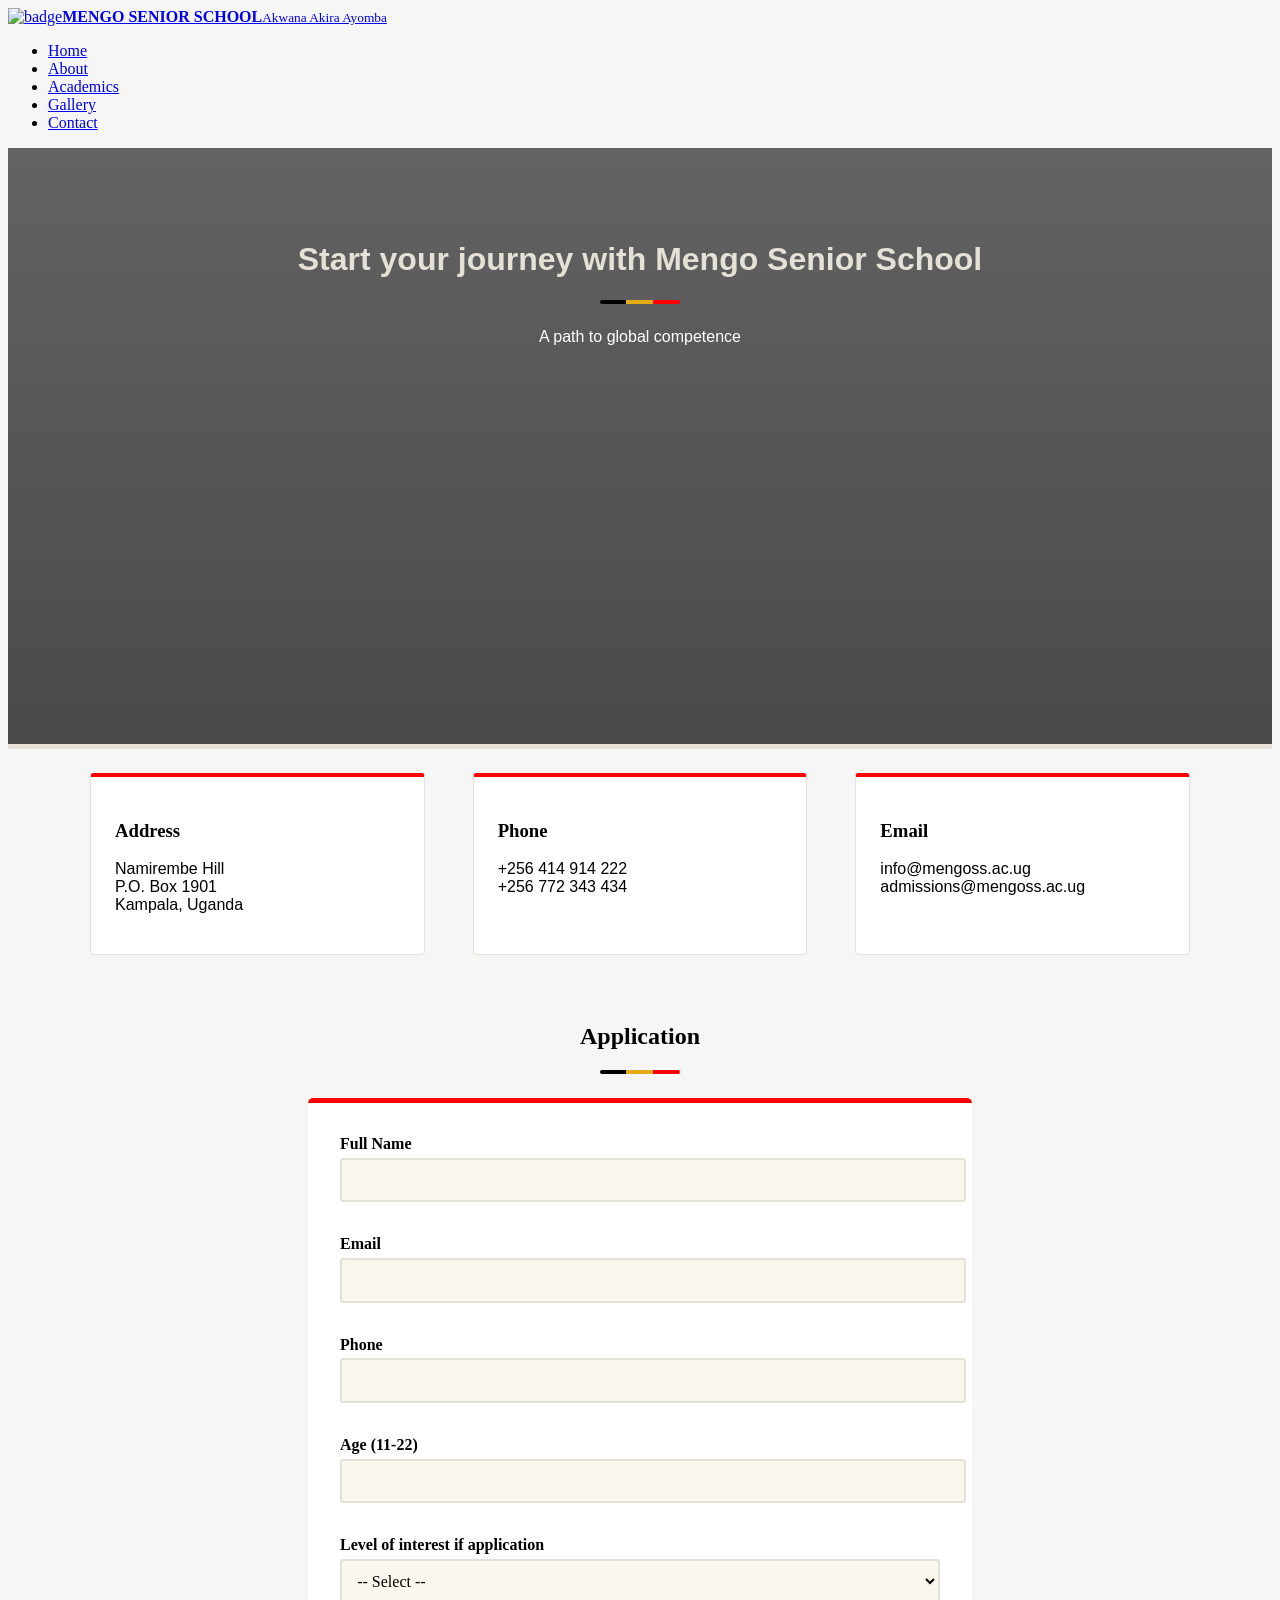
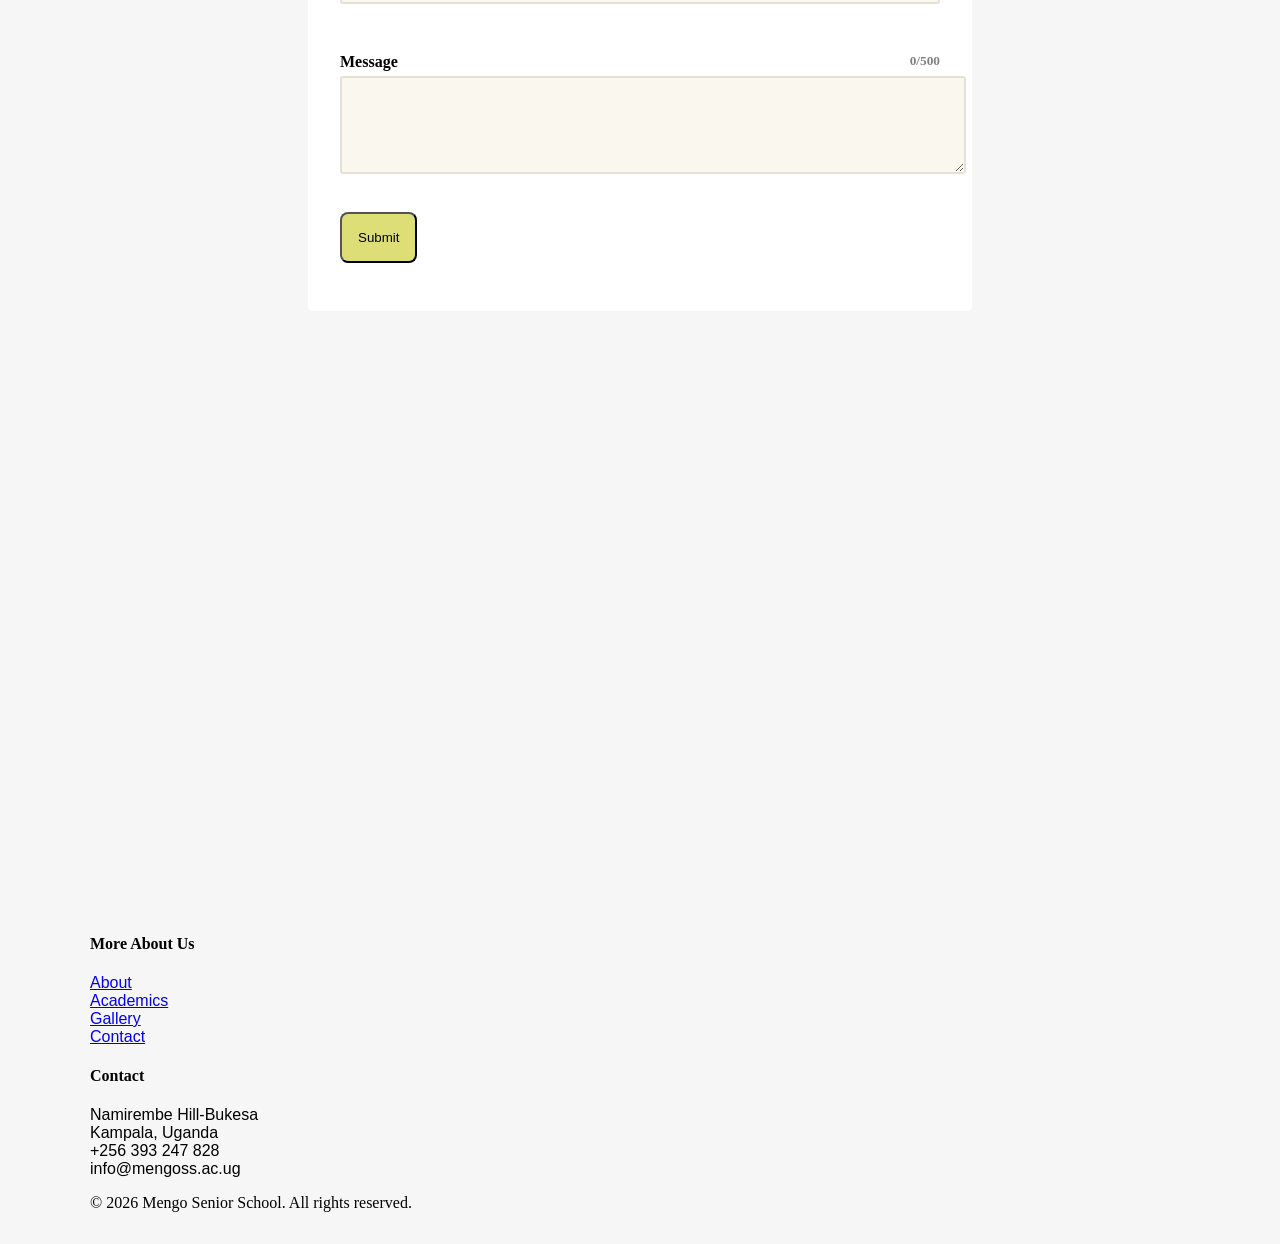
==== index.html @ 124b72ba "REnder page" ====
<!DOCTYPE html>
<html lang="en">
<head>
    <meta charset="UTF-8">
    <meta name="viewport" content="width=device-width, initial-scale=1.0">
    <title>Contact-Mengo Senior School</title>
    <link href="/style/footer.css" rel="stylesheet">
    <link href="/style/header.css" rel="stylesheet">
    <link href="/style/contact.css" rel="stylesheet">
</head>
<body>
<header>
  <div class="nav-bar">
    <a class="badge" href="index.html"><img src="/images-contact/badge.png" alt="badge"><span><b>MENGO SENIOR SCHOOL</b><small>Akwana Akira Ayomba</small></span></a>
    <!-- <button id="burger" aria-label="Menu">☰</button> -->
    <ul class="menu" id="menu">
      <li><a href="index.html">Home</a></li>
      <li><a href="about.html">About</a></li>
      <li><a href="academics.html">Academics</a></li>
      <li><a href="gallery.html">Gallery</a></li>
      <li><a href="contact.html">Contact</a></li>
    </ul>
  </div>
</header>
<div class="info"><div class="wrap"><h1>Start your journey with Mengo Senior School</h1><div class="rule"></div><p>A path to global competence</p></div></div>
<section class="wrap">
  <div class="grid">
    <div class="card"><h3>Address</h3><p>Namirembe Hill<br>P.O. Box 1901<br>Kampala, Uganda</p></div>
    <div class="card"><h3>Phone</h3><p>+256 414 914 222<br>+256 772 343 434</p></div>
    <div class="card"><h3>Email</h3><p>info@mengoss.ac.ug<br>admissions@mengoss.ac.ug</p></div>
  </div>
</section>
<section class="wrap">
  <h2 style="text-align:center">Application</h2><div class="rule"></div>

  <form id="registration" novalidate>
    <div class="field"><label for="name">Full Name</label>
      <input id="name" required><span class="error" id="nameError"></span>
    <div class="field"><label for="email">Email</label>
      <input id="email" type="email" required><span class="error" id="emailError"></span>
    <div class="field"><label for="phone">Phone</label>
      <input id="phone" required><span class="error" id="phoneError"></span>
    <div class="field"><label for="age">Age (11-22)</label>
      <input id="age" type="number" min="11" max="22" required><span class="error" id="ageError"></span>
    <div class="field"><label>Level of interest if application</label>
      <select name="level" required>
        <option value="" disabled selected>-- Select --</option>
        <option>S.1</option>
        <option>S.2</option>
        <option>S.3</option>
        <option>S.4</option>
        <option>S.5</option>
        <option>S.6</option>
    </select>
    </div><span class="error" id="interestError"></span>
    <div class="field"><label>Message <small id="count" style="float:right;color:gray">0/500</small></label>
      <textarea name="msg" id="message" rows="4" maxlength="500" required></textarea><div class="error" id="msg-error"></div>
    </div>
    <button class="submit-button" type="submit">Submit </button>
  </form>
</section>
<iframe src="https://www.google.com/maps/embed?pb=!1m18!1m12!1m3!1d3989.755941924478!2d32.559797273958274!3d0.32038989967647163!2m3!1f0!2f0!3f0!3m2!1i1024!2i768!4f13.1!3m3!1m2!1s0x177dbb673c3b9e75%3A0x22994ff6731118ec!2sMengo%20Senior%20School!5e0!3m2!1sen!2sug!4v1777544000797!5m2!1sen!2sug" width="100%" height="550" style="border:0;" allowfullscreen="" loading="lazy" referrerpolicy="no-referrer-when-downgrade"></iframe>
<footer>
  <div class="wrap">
    <div class="foot-grid">
      <div><h4>More About Us</h4><p><a href="about.html">About</a><br><a href="academics.html">Academics</a><br><a href="gallery.html">Gallery</a><br><a href="contact.html">Contact</a></p></div>
      <div><h4>Contact</h4><p>Namirembe Hill-Bukesa<br>Kampala, Uganda<br>+256 393 247 828<br>info@mengoss.ac.ug</p></div>
    </div>
    <div class="copy-right">© 2026 Mengo Senior School. All rights reserved.</div>
  </div>
</footer>
<script src="/resources/contact.js"></script>   
</body>
</html>
---- style/contact.css ----
section { padding: 3rem 0; }
body {
  color: black;
  background: #f6f6f6;
}

.info {
  background: linear-gradient(rgba(0,0,0,.6), rgba(0,0,0,.7)), url('/images-contact/contact.jpeg') center/cover;
  color: #fff;
  padding: 3rem 0;
  text-align: center;
  border-bottom: 5px solid #e5e1d6;
  height: 500px;
}
.info h1 { color: #e5e1d6; }
.rule {
  height: 4px;
  width: 80px;
  background: linear-gradient(90deg, black 33%, #e3ac16 33% 66%, red 66%);
  margin: .5rem auto 1.5rem;
  border-radius: 2px;
}

.grid {
  display: grid;
  gap: 3rem;
  grid-template-columns: repeat(auto-fit, minmax(250px, 1.5fr));
}

.card {
  background: #fff;
  border: 1px solid #e5e1d6;
  border-top: 4px solid red;
  padding: 1.5rem;
  border-radius: 4px;
}
.card h3 { color: black; }

.wrap { max-width: 1100px; 
  margin: auto; 
  padding: 1.5rem; 
}

.wrap h1, .wrap p{
  font-family:'Trebuchet MS', 'Lucida Sans Unicode', 'Lucida Grande', 'Lucida Sans', Arial, sans-serif
}

form {
  max-width: 600px;
  margin: auto;
  background: #fff;
  padding: 2rem;
  border-radius: 5px;
  border-top: 5px solid red;
}
.field { 
  margin-bottom: 1rem; 
}

label { display: block; 
  font-weight: 600; 
  margin-bottom: .3rem; 
}

input, select, textarea {
  width: 100%;
  padding: .7rem;
  border: 2px solid #e5e1d6;
  border-radius: 3px;
  font: inherit;
  background: #faf7ef;
}
input:focus, select:focus, textarea:focus {
  outline: none;
  border-color: rgb(222, 222, 118);
}

.error {
    color: #d32f2f;
    font-size: 0.8rem;
    font-weight: bold;
    display: block;
    min-height: 18px;
    margin-bottom: 15px;
}

.submit-button{
  background-color: rgb(222, 222, 118);
  padding: 1rem;
  border-radius: 8px;
}

.submit-button:hover{
    cursor: pointer;
    background-color: azure;
}

.ok {
  background: rgb(222, 222, 118);
  color: black;
  padding: 1rem;
  border-radius: 3px;
  text-align: center;
  font-weight: 700;
  margin-top: 1rem;
  display: none;
}
.ok.on { display: block; }
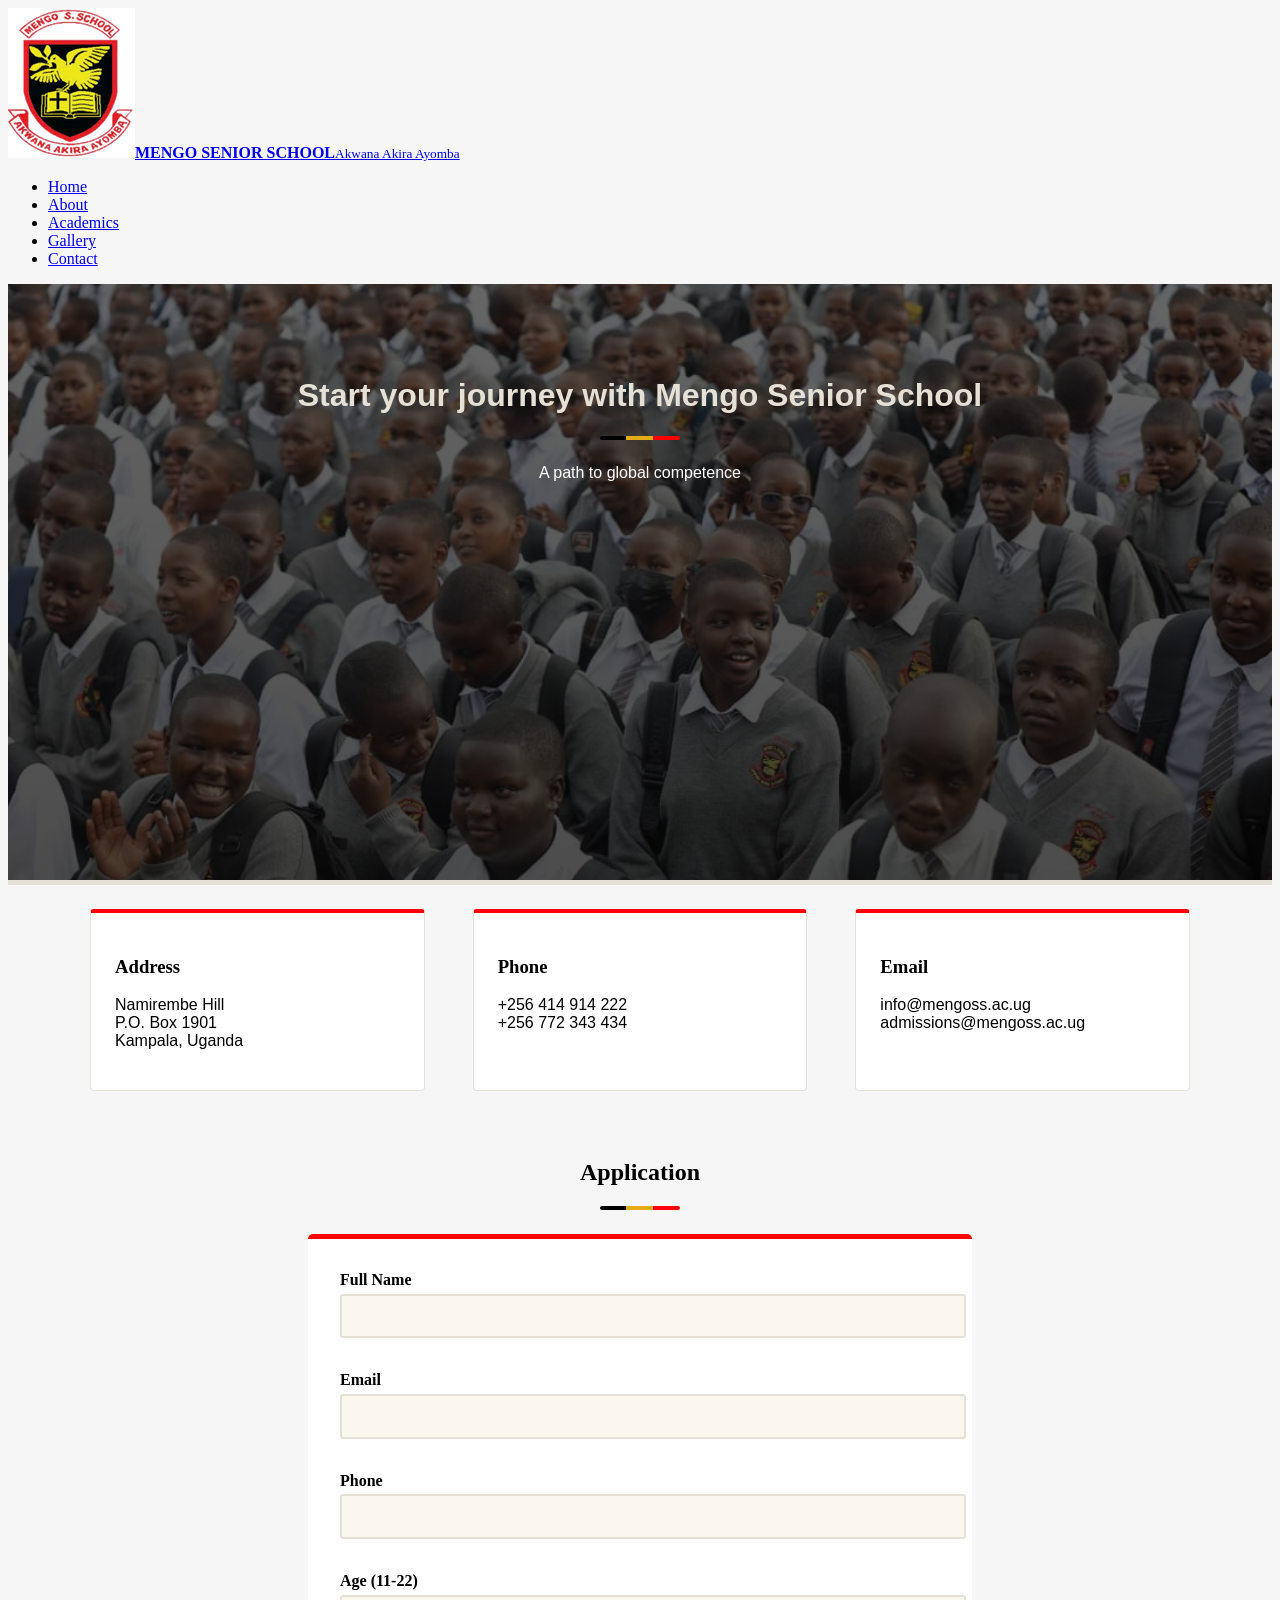
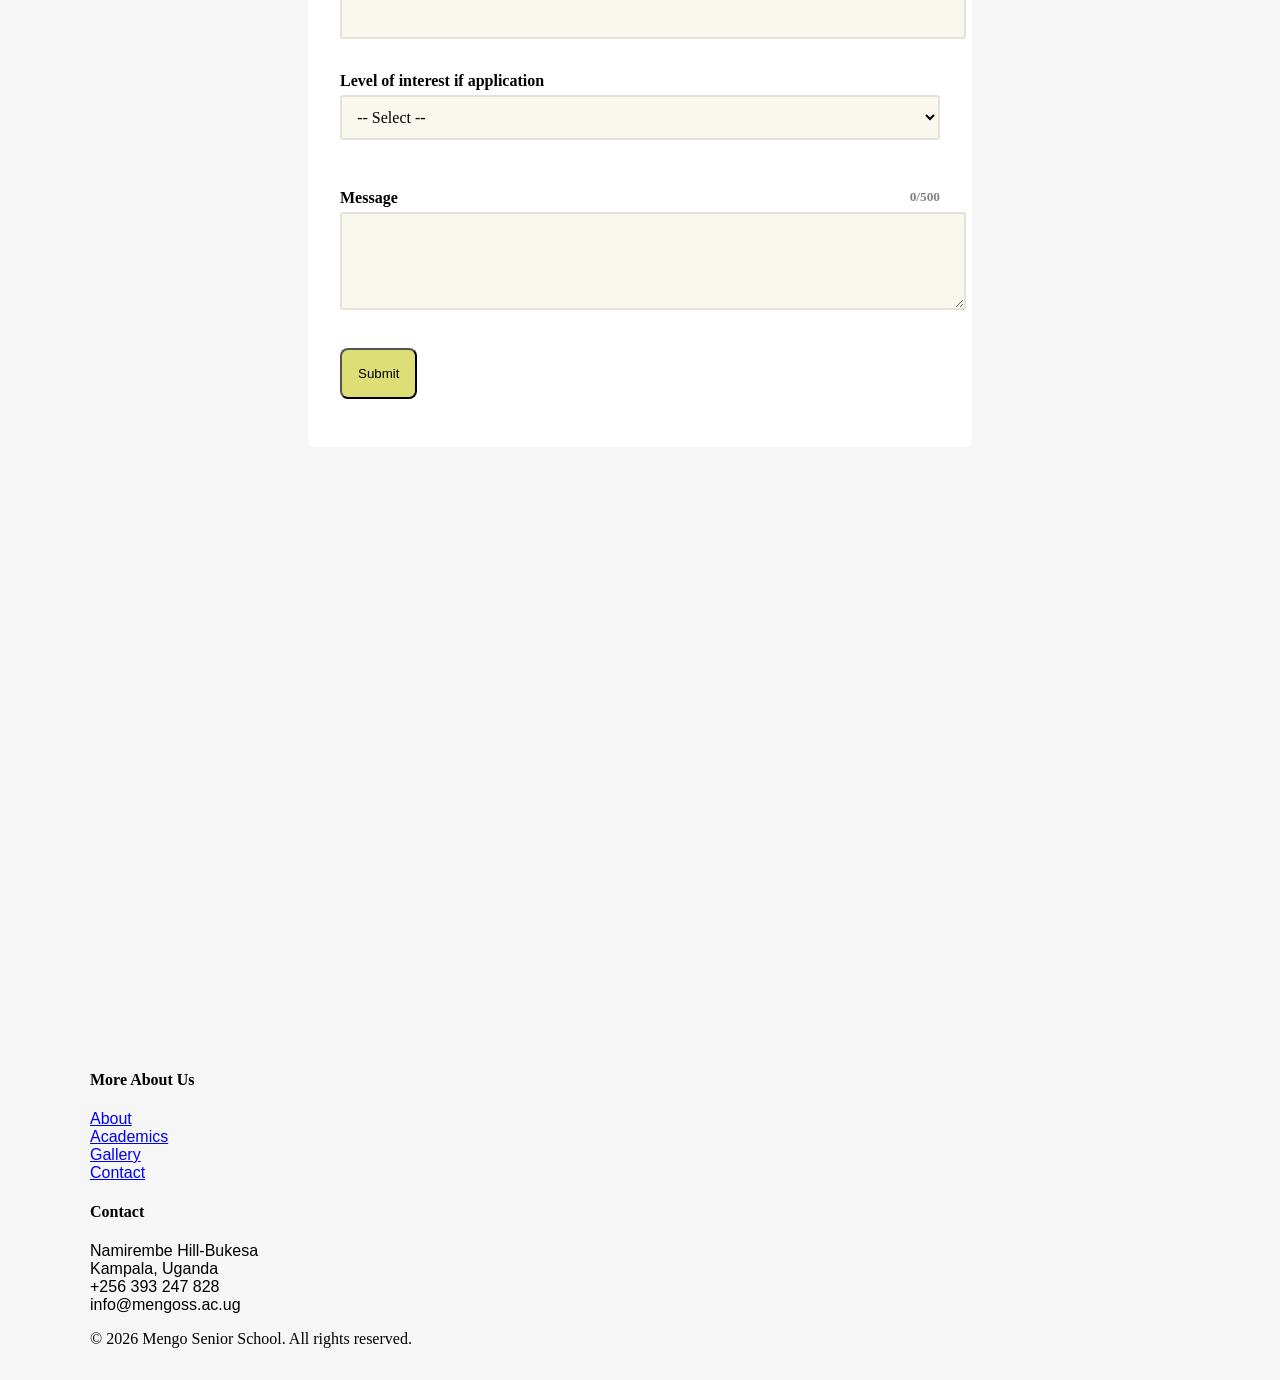
==== commit 0a2fb1b9: "First merge with academics" ====
--- a/index.html
+++ b/index.html
@@ -4,21 +4,22 @@
     <meta charset="UTF-8">
     <meta name="viewport" content="width=device-width, initial-scale=1.0">
     <title>Contact-Mengo Senior School</title>
-    <link href="/style/footer.css" rel="stylesheet">
-    <link href="/style/header.css" rel="stylesheet">
-    <link href="/style/contact.css" rel="stylesheet">
+    <link rel="icon" type="image/png" href="images/badge.png" >
+    <link href="style/contact.css" rel="stylesheet">
+    <link href="style/footer.css" rel="stylesheet">
+    <link href="style/header.css" rel="stylesheet">
 </head>
 <body>
 <header>
   <div class="nav-bar">
-    <a class="badge" href="index.html"><img src="/images-contact/badge.png" alt="badge"><span><b>MENGO SENIOR SCHOOL</b><small>Akwana Akira Ayomba</small></span></a>
+    <a class="badge" href="index.html"><img src="images/badge.png" alt="badge"><span><b>MENGO SENIOR SCHOOL</b><small>Akwana Akira Ayomba</small></span></a>
     <!-- <button id="burger" aria-label="Menu">☰</button> -->
     <ul class="menu" id="menu">
-      <li><a href="index.html">Home</a></li>
+      <li><a href="index.html" class="active">Home</a></li>
       <li><a href="about.html">About</a></li>
       <li><a href="academics.html">Academics</a></li>
       <li><a href="gallery.html">Gallery</a></li>
-      <li><a href="contact.html">Contact</a></li>
+      <li><a href="index.html">Contact</a></li>
     </ul>
   </div>
 </header>
@@ -69,6 +70,6 @@
     <div class="copy-right">© 2026 Mengo Senior School. All rights reserved.</div>
   </div>
 </footer>
-<script src="/resources/contact.js"></script>   
+<script src="resources/contact.js"></script>   
 </body>
 </html>
--- a/style/contact.css
+++ b/style/contact.css
@@ -5,7 +5,7 @@
 }
 
 .info {
-  background: linear-gradient(rgba(0,0,0,.6), rgba(0,0,0,.7)), url('/images-contact/contact.jpeg') center/cover;
+  background: linear-gradient(rgba(0,0,0,.6), rgba(0,0,0,.7)), url('../images/contact.jpeg') center/cover;
   color: #fff;
   padding: 3rem 0;
   text-align: center;
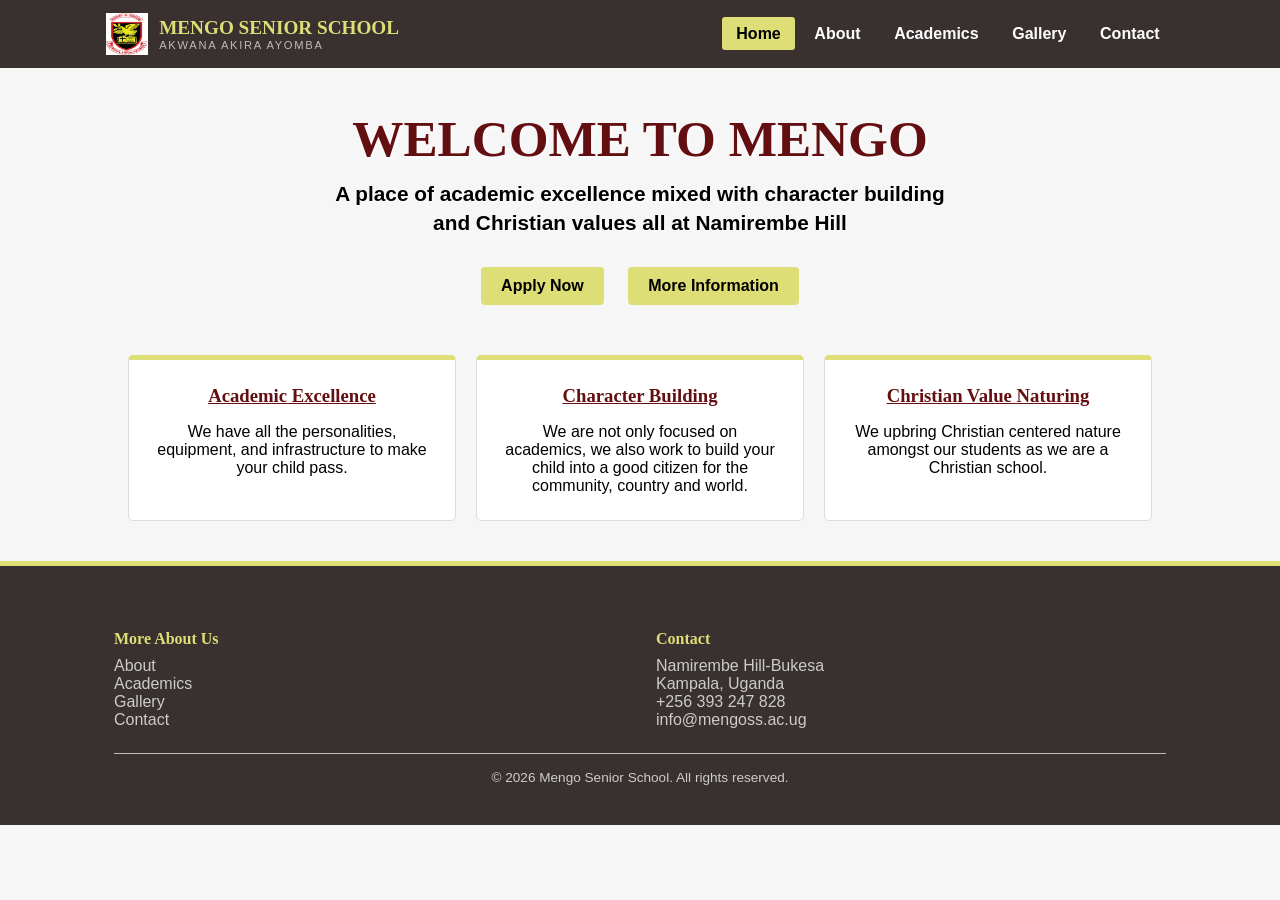
==== commit b7a54ebb: "Initial home merge to main" ====
--- a/index.html
+++ b/index.html
@@ -1,66 +1,60 @@
 <!DOCTYPE html>
-<html lang="en">
+<html>
 <head>
     <meta charset="UTF-8">
     <meta name="viewport" content="width=device-width, initial-scale=1.0">
-    <title>Contact-Mengo Senior School</title>
-    <link rel="icon" type="image/png" href="images/badge.png" >
+    <title>Mengo Senior School | Home</title>
+    <link rel="stylesheet" href="style/home.css">
     <link href="style/contact.css" rel="stylesheet">
     <link href="style/footer.css" rel="stylesheet">
     <link href="style/header.css" rel="stylesheet">
+    <link rel="icon" type="image/png" href="images/badge.png">
 </head>
 <body>
+
 <header>
   <div class="nav-bar">
-    <a class="badge" href="index.html"><img src="images/badge.png" alt="badge"><span><b>MENGO SENIOR SCHOOL</b><small>Akwana Akira Ayomba</small></span></a>
-    <!-- <button id="burger" aria-label="Menu">☰</button> -->
+    <a class="badge" href="index.html"><img src="images/badge.png"><span><b>MENGO SENIOR SCHOOL</b><small>Akwana Akira Ayomba</small></span></a>
     <ul class="menu" id="menu">
       <li><a href="index.html" class="active">Home</a></li>
       <li><a href="about.html">About</a></li>
       <li><a href="academics.html">Academics</a></li>
       <li><a href="gallery.html">Gallery</a></li>
-      <li><a href="index.html">Contact</a></li>
+      <li><a href="contact.html">Contact</a></li>
     </ul>
   </div>
 </header>
-<div class="info"><div class="wrap"><h1>Start your journey with Mengo Senior School</h1><div class="rule"></div><p>A path to global competence</p></div></div>
-<section class="wrap">
-  <div class="grid">
-    <div class="card"><h3>Address</h3><p>Namirembe Hill<br>P.O. Box 1901<br>Kampala, Uganda</p></div>
-    <div class="card"><h3>Phone</h3><p>+256 414 914 222<br>+256 772 343 434</p></div>
-    <div class="card"><h3>Email</h3><p>info@mengoss.ac.ug<br>admissions@mengoss.ac.ug</p></div>
-  </div>
-</section>
-<section class="wrap">
-  <h2 style="text-align:center">Application</h2><div class="rule"></div>
 
-  <form id="registration" novalidate>
-    <div class="field"><label for="name">Full Name</label>
-      <input id="name" required><span class="error" id="nameError"></span>
-    <div class="field"><label for="email">Email</label>
-      <input id="email" type="email" required><span class="error" id="emailError"></span>
-    <div class="field"><label for="phone">Phone</label>
-      <input id="phone" required><span class="error" id="phoneError"></span>
-    <div class="field"><label for="age">Age (11-22)</label>
-      <input id="age" type="number" min="11" max="22" required><span class="error" id="ageError"></span>
-    <div class="field"><label>Level of interest if application</label>
-      <select name="level" required>
-        <option value="" disabled selected>-- Select --</option>
-        <option>S.1</option>
-        <option>S.2</option>
-        <option>S.3</option>
-        <option>S.4</option>
-        <option>S.5</option>
-        <option>S.6</option>
-    </select>
-    </div><span class="error" id="interestError"></span>
-    <div class="field"><label>Message <small id="count" style="float:right;color:gray">0/500</small></label>
-      <textarea name="msg" id="message" rows="4" maxlength="500" required></textarea><div class="error" id="msg-error"></div>
+
+<main class="mainInfo">
+    <div class="welcome-sec">
+        <h1>WELCOME TO MENGO</h1>
+        <p class="welcome-message">A place of academic excellence mixed with character building <br>and Christian values all at Namirembe Hill</p>
     </div>
-    <button class="submit-button" type="submit">Submit </button>
-  </form>
-</section>
-<iframe src="https://www.google.com/maps/embed?pb=!1m18!1m12!1m3!1d3989.755941924478!2d32.559797273958274!3d0.32038989967647163!2m3!1f0!2f0!3f0!3m2!1i1024!2i768!4f13.1!3m3!1m2!1s0x177dbb673c3b9e75%3A0x22994ff6731118ec!2sMengo%20Senior%20School!5e0!3m2!1sen!2sug!4v1777544000797!5m2!1sen!2sug" width="100%" height="550" style="border:0;" allowfullscreen="" loading="lazy" referrerpolicy="no-referrer-when-downgrade"></iframe>
+    
+    <div class="apply-div">
+        <a href="contact.html" class="yellow">Apply Now</a>
+        <a href="about.html" class="yellow">More Information</a>
+    </div>
+
+    <div class="why-container">
+        <div class="Academic">
+            <h3><u>Academic Excellence</u></h3>
+            <p>We have all the personalities, equipment, and infrastructure to make your child pass.</p>
+        </div>
+
+        <div class="character">
+            <h3><u>Character Building</u></h3>
+            <p>We are not only focused on academics, we also work to build your child into a good citizen for the community, country and world.</p>
+        </div>
+
+        <div class="christian">
+            <h3><u>Christian Value Naturing</u></h3>
+            <p>We upbring Christian centered nature amongst our students as we are a Christian school.</p>
+        </div>
+    </div>
+</main>
+
 <footer>
   <div class="wrap">
     <div class="foot-grid">
@@ -70,6 +64,7 @@
     <div class="copy-right">© 2026 Mengo Senior School. All rights reserved.</div>
   </div>
 </footer>
-<script src="resources/contact.js"></script>   
+<script src="resources/contact.js"></script> 
+
 </body>
-</html>
+</html>
--- a/style/home.css
+++ b/style/home.css
@@ -0,0 +1,171 @@
+* {
+    box-sizing: border-box;
+    margin: 0;
+    padding: 0;
+}
+
+a {
+    text-decoration: none;
+}
+h1, h2, h3 {
+  font-family: 'Times New Roman', Times, serif;
+  line-height: 1.2;
+  margin-bottom: .5em;
+}
+header {
+  background: rgb(57, 48, 48);
+  color: #fff;
+  position: sticky;
+  top: 0;
+  z-index: 50;
+}
+.bar {
+  background: red;
+  font-size: .8rem;
+  padding: .4rem 0;
+  text-align: center;
+}
+.nav-bar {
+  display: flex;
+  align-items: center;
+  justify-content: space-between;
+  padding: .8rem 1rem;
+  max-width: 1100px;
+  margin: auto;
+}
+.badge { display: flex; 
+    align-items: center; 
+    gap: .7rem; 
+    color: #fff; 
+}
+.badge img { width: 42px; 
+    height: 42px; 
+}
+.badge b {
+  font-family: 'Times New Roman', Times, serif;
+  font-size: 1.2rem;
+  color: rgb(222, 222, 118);
+}
+.badge small {
+  display: block;
+  font-size: .7rem;
+  letter-spacing: .15em;
+  text-transform: uppercase;
+  color: #bbb;
+}
+.menu { display: flex; 
+    gap: .3rem; 
+    list-style: none; 
+}
+.menu a {
+  color: #fff;
+  padding: .5rem .9rem;
+  border-radius: 3px;
+  font-weight: 600;
+}
+.menu a:hover, .menu a.active {
+  background: rgb(222, 222, 118);
+  color: black;
+  text-decoration: none;
+}
+
+body {
+    font-family: Arial, sans-serif;
+    color: #333;
+   background-image: linear-gradient(rgba(255, 255, 255, 0.6), rgba(255, 255, 255, 0.6)), url(bishopblock.jpg);
+    background-size: cover;
+    background-position: center;
+    margin: o;
+}
+
+
+.mainInfo {
+    padding: 40px 10%;
+    
+}
+
+.welcome-sec {
+    text-align: center;
+    margin-bottom: 30px;
+}
+
+.welcome-sec h1 {
+    color: #630e10;
+    font-size: 3.2rem;
+    margin-bottom: 10px;
+    font-weight: 900;
+    text-shadow: 2px 2px 4px rgba(255, 255, 255, 0.8);
+}
+
+.welcome-message {
+    font-size: 1.3rem;
+    font-weight: bold;
+    color: #000;
+    line-height: 1.4;
+    text-shadow: 1px 1px 2px rgba(255, 255, 255, 0.8);
+}
+
+.apply-div {
+    text-align: center;
+    margin-bottom: 50px;
+}
+
+.yellow {
+    background-color: rgb(222, 222, 118) ;
+    color: #000;
+    padding: 10px 20px;
+    text-decoration: none;
+    font-weight: bold;
+    margin: 0 10px;
+    border-radius: 4px;
+    display: inline-block;
+}
+
+
+
+.why-container {
+    display: flex;
+    gap: 20px;
+    justify-content: space-between;
+}
+
+.Academic, .character, .christian {
+    background-color: #ffffff;
+    padding: 25px;
+    flex: 1;
+    border: 1px solid #ddd;
+    border-top: 5px solid rgb(222, 222, 118) ;
+    text-align: center;
+    border-radius: 5px;
+}
+
+.Academic h3, .character h3, .christian h3 {
+    margin-bottom: 15px;
+    color: #630e10;
+}
+
+footer {
+  background: rgb(57, 48, 48);
+  color: #ccc;
+  padding: 2.5rem 0 1rem;
+  border-top: 5px solid rgb(222, 222, 118);
+}
+footer h4 {
+  color: rgb(222, 222, 118);
+  margin-bottom: .6rem;
+  font-family: 'Times New Roman', Times, serif;
+}
+footer a { color: #ccc; }
+footer a:hover { color: rgb(222, 222, 118); }
+.foot-grid {
+  display: grid;
+  gap: 2rem;
+  grid-template-columns: repeat(auto-fit, minmax(400px, 1fr));
+  margin-bottom: 1.5rem;
+}
+.copy-right {
+  border-top: 1px solid #bfbbbb;
+  padding-top: 1rem;
+  text-align: center;
+  font-size: .85rem;
+}
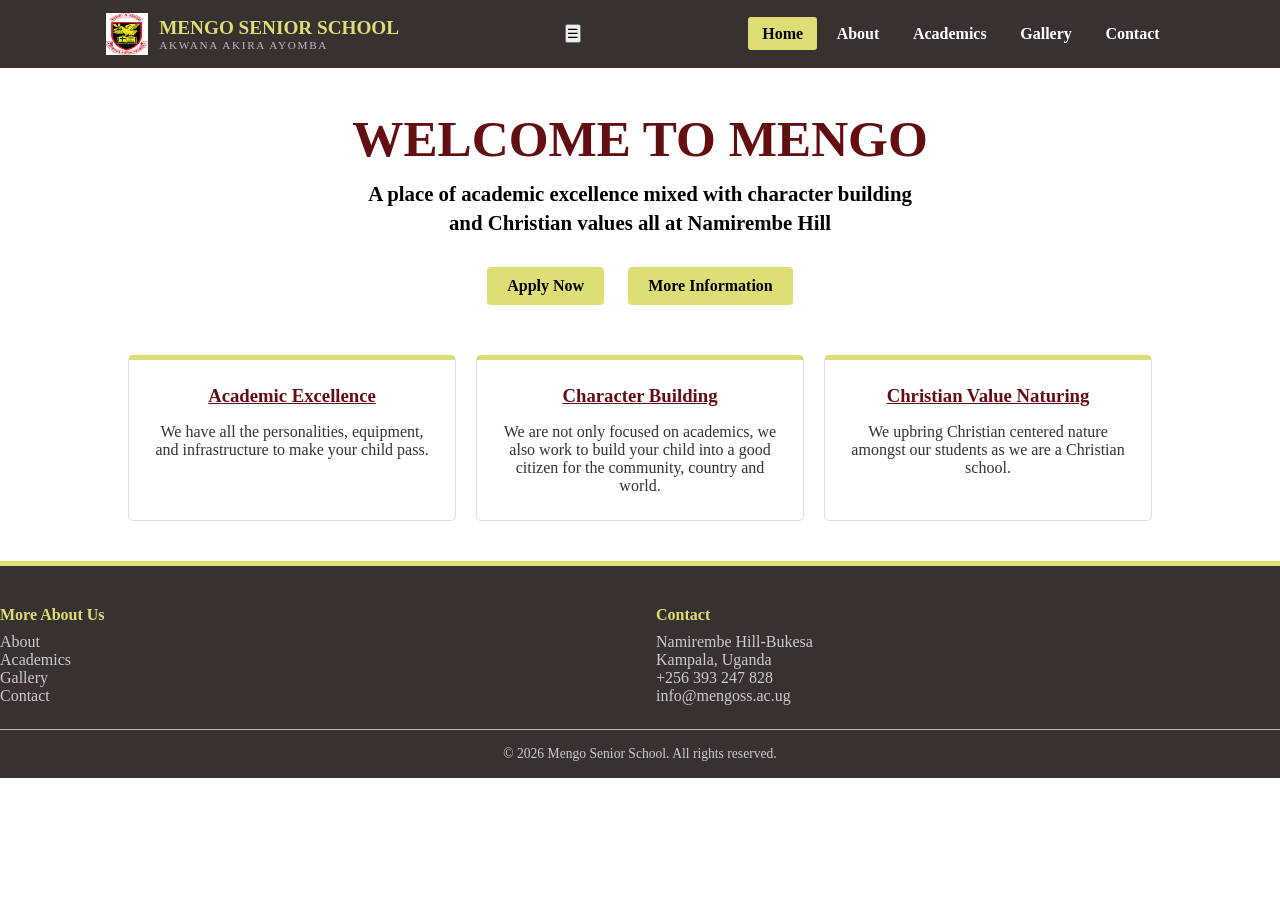
==== commit 4a00b5d1: "nothing" ====
--- a/index.html
+++ b/index.html
@@ -15,6 +15,7 @@
 <header>
   <div class="nav-bar">
     <a class="badge" href="index.html"><img src="images/badge.png"><span><b>MENGO SENIOR SCHOOL</b><small>Akwana Akira Ayomba</small></span></a>
+    <button id="resopnd" aria-label="Menu">☰</button>
     <ul class="menu" id="menu">
       <li><a href="index.html" class="active">Home</a></li>
       <li><a href="about.html">About</a></li>
--- a/style/home.css
+++ b/style/home.css
@@ -70,7 +70,6 @@
 }
 
 body {
-    font-family: Arial, sans-serif;
     color: #333;
    background-image: linear-gradient(rgba(255, 255, 255, 0.6), rgba(255, 255, 255, 0.6)), url(bishopblock.jpg);
     background-size: cover;
--- a/style/footer.css
+++ b/style/footer.css
@@ -0,0 +1,25 @@
+footer {
+  background: rgb(57, 48, 48);
+  color: #ccc;
+  padding: 2.5rem 0 1rem;
+  border-top: 5px solid rgb(222, 222, 118);
+}
+footer h4 {
+  color: rgb(222, 222, 118);
+  margin-bottom: .6rem;
+  font-family: 'Times New Roman', Times, serif;
+}
+footer a { color: #ccc; }
+footer a:hover { color: rgb(222, 222, 118); }
+.foot-grid {
+  display: grid;
+  gap: 2rem;
+  grid-template-columns: repeat(auto-fit, minmax(400px, 1fr));
+  margin-bottom: 1.5rem;
+}
+.copy-right {
+  border-top: 1px solid #bfbbbb;
+  padding-top: 1rem;
+  text-align: center;
+  font-size: .85rem;
+}
--- a/style/header.css
+++ b/style/header.css
@@ -0,0 +1,88 @@
+* {
+    box-sizing: border-box;
+    margin: 0;
+    padding: 0;
+}
+
+a {
+    text-decoration: none;
+}
+
+@media (max-width: 768px) {
+  #respond { display: block; }
+  .menu {
+    display: none;
+    position: absolute;
+    top: 100%;
+    left: 0;
+    right: 0;
+    flex-direction: column;
+    background: var(--black);
+    padding: 1rem;
+    border-top: 3px solid var(--yellow);
+    z-index: 1000;
+  }
+  .menu.open { display: flex; }
+}
+
+h1, h2, h3 {
+  font-family: 'Times New Roman', Times, serif;
+  line-height: 1.2;
+  margin-bottom: .5em;
+}
+header {
+  background: rgb(57, 48, 48);
+  color: #fff;
+  position: sticky;
+  top: 0;
+  z-index: 50;
+}
+.bar {
+  background: red;
+  font-size: .8rem;
+  padding: .4rem 0;
+  text-align: center;
+}
+.nav-bar {
+  display: flex;
+  align-items: center;
+  justify-content: space-between;
+  padding: .8rem 1rem;
+  max-width: 1100px;
+  margin: auto;
+}
+.badge { display: flex; 
+    align-items: center; 
+    gap: .7rem; 
+    color: #fff; 
+}
+.badge img { width: 42px; 
+    height: 42px; 
+}
+.badge b {
+  font-family: 'Times New Roman', Times, serif;
+  font-size: 1.2rem;
+  color: rgb(222, 222, 118);
+}
+.badge small {
+  display: block;
+  font-size: .7rem;
+  letter-spacing: .15em;
+  text-transform: uppercase;
+  color: #bbb;
+}
+.menu { display: flex; 
+    gap: .3rem; 
+    list-style: none; 
+}
+.menu a {
+  color: #fff;
+  padding: .5rem .9rem;
+  border-radius: 3px;
+  font-weight: 600;
+}
+.menu a:hover, .menu a.active {
+  background: rgb(222, 222, 118);
+  color: black;
+  text-decoration: none;
+}
